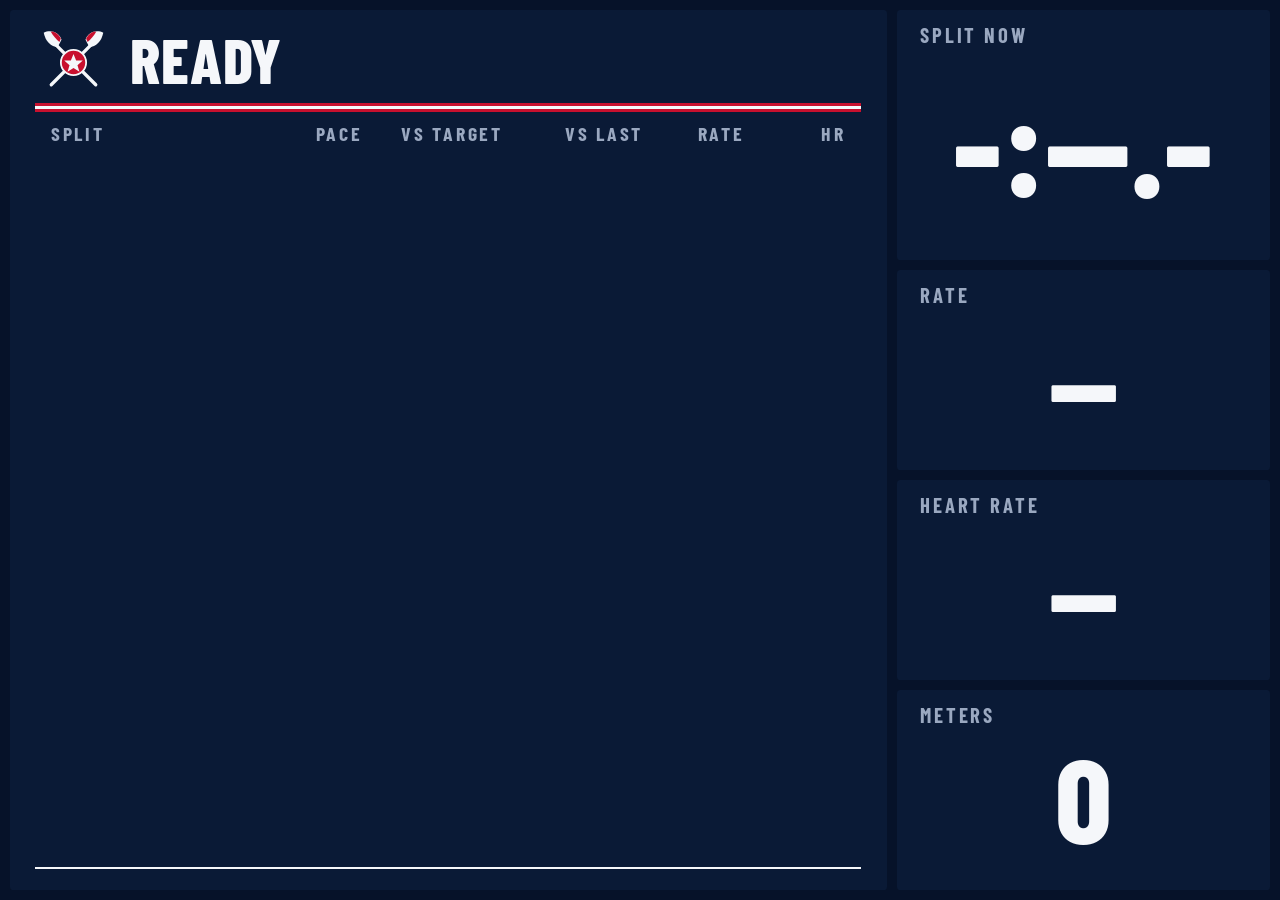
==== tv/index.html @ a784ba69 "TV: race-broadcast design pass and crossed-oars icon (#21) Navy ground, white type, red as the accen" ====
<!DOCTYPE html>
<html lang="en">
    <head>
        <meta charset="utf-8">
        <meta name="viewport" content="width=device-width, initial-scale=1.0">
        <title>Erg TV</title>

        <script src="../lib/pm5-ble.js"></script>
        <script src="../lib/pm5-native.js"></script>
        <script src="../lib/pm5-mock.js"></script>
        <script src="../lib/mock-data/csv-source.js"></script>
        <script src="../lib/pm5-fields.js"></script>
        <script src="../ui/wake-lock.js"></script>
        <script src="tv-logic.js"></script>
        <script src="splits.js"></script>
        <script src="summary.js"></script>
        <script src="app.js"></script>

        <link rel="stylesheet" href="style.css">
    </head>

    <body>
        <!-- Only shown in a desktop browser. On the TV the app connects by itself. -->
        <header id="toolbar" hidden>
            <div class="group">
                <select id="transport" aria-label="Connection">
                    <option value="bluetooth">Bluetooth</option>
                    <option value="mock">Demo workout</option>
                </select>
                <button id="connect" class="primary">Connect</button>
                <button id="fullscreen">Full screen</button>
            </div>
            <div class="group hint">← → session · ↑ ↓ shift target 0.5s · Enter help</div>
        </header>

        <main id="board">
            <section id="breakdown">
                <div class="bd-head">
                    <div class="bd-titles">
                        <img class="brand" src="img/crest.svg" alt="">
                        <div>
                            <div id="bd-title">Ready</div>
                            <div id="bd-sub"></div>
                        </div>
                    </div>
                    <div class="bd-target">
                        <div id="target-label"></div>
                        <div id="target-text"></div>
                        <div id="plan-warn" hidden></div>
                    </div>
                </div>
                <div class="bd-cols">
                    <span>Split</span><span>Pace</span><span>vs target</span><span>vs last</span><span>Rate</span><span>HR</span>
                </div>
                <div id="bd-rows"></div>
                <div class="bd-foot">
                    <div id="bd-avg"></div>
                    <div id="bd-pieces"></div>
                </div>
            </section>

            <aside id="live">
                <div class="live-tile split" data-status="none">
                    <div class="lbl"><span id="split-label">Split now</span></div>
                    <div id="pace" class="big">-:--.-</div>
                    <div id="pace-delta" class="sub"></div>
                </div>
                <div class="live-tile rate" data-status="none">
                    <div class="lbl"><span>Rate</span><span id="rate-target"></span></div>
                    <div id="rate" class="big">--</div>
                </div>
                <div class="live-tile hr" data-zone="0">
                    <div class="lbl"><span>Heart rate</span><span id="hr-zone"></span></div>
                    <div id="hr" class="big">--</div>
                </div>
                <div class="live-tile togo">
                    <div class="lbl"><span id="togo-label">Meters</span></div>
                    <div id="togo" class="big">0</div>
                    <div id="boat" class="sub"></div>
                </div>
            </aside>

            <div id="conn" hidden>
                <div id="conn-title"></div>
                <div id="conn-sub"></div>
            </div>

            <div id="help" hidden>
                <h2>Remote</h2>
                <p><b>← →</b> change session type</p>
                <p><b>↑ ↓</b> make today's target 0.5s faster or slower</p>
                <p class="muted">Arrows are locked while a piece is under way.</p>
                <p><b>OK</b> show this help</p>
                <p><b>Back</b> close the app (this frees the PM5 for ErgData)</p>
                <p id="help-version" class="muted"></p>
            </div>
        </main>
    </body>
</html>
---- tv/style.css ----
/* Erg TV: read from the erg, across the room. Dark only. Everything is
   sized in vh/vmin so a 1080p TV (960x540 CSS px at 2x) and a 4K monitor
   look the same. */

*, *::before, *::after { box-sizing: border-box; margin: 0; padding: 0; }

:root {
    /* Race-broadcast palette: navy ground, white type, red as the accent
       (rules, logo, lane marker). Status colours are tuned to sit on navy
       and stay distinct from the accent red. */
    --bg:       #061229;
    --tile:     #0a1a36;
    --edge:     rgba(255,255,255,.10);
    --text:     #f5f7fa;
    --muted:    #9aa8c0;
    --dim:      #4a5a78;
    --accent:   #c8102e;
    --on:       #34d17f;
    --slow:     #ffb020;
    --way-slow: #ff5b5b;
    --fast:     #5cc8ff;
    --z1: #9aa8c0; --z2: #34d17f; --z3: #f2d13a; --z4: #ff8a3d; --z5: #ff5b5b;
    --gap: 1.1vmin;
    --radius: .4vmin;
    --num: "Barlow Condensed", "Roboto Condensed", "Arial Narrow", system-ui, sans-serif;
}

@font-face { font-family: "Barlow Condensed"; font-weight: 600; font-display: block; src: url(fonts/barlow-condensed-latin-600-normal.woff2) format("woff2"); }
@font-face { font-family: "Barlow Condensed"; font-weight: 700; font-display: block; src: url(fonts/barlow-condensed-latin-700-normal.woff2) format("woff2"); }
@font-face { font-family: "Barlow Condensed"; font-weight: 800; font-display: block; src: url(fonts/barlow-condensed-latin-800-normal.woff2) format("woff2"); }

html, body { height: 100%; }
body {
    background: var(--bg);
    color: var(--text);
    font-family: system-ui, -apple-system, Roboto, "Segoe UI", sans-serif;
    font-variant-numeric: tabular-nums;
    overflow: hidden;
}

/* ---------- desktop toolbar ---------- */
#toolbar {
    position: fixed; inset: 0 0 auto 0; z-index: 20;
    display: flex; flex-wrap: wrap; gap: 12px; align-items: center; justify-content: space-between;
    padding: 8px 16px; font-size: 14px;
    background: rgba(5,6,8,.94); border-bottom: 1px solid var(--edge);
    transition: opacity .4s, transform .4s;
}
#toolbar[hidden] { display: none; }
body.toolbar-hidden #toolbar { opacity: 0; transform: translateY(-100%); pointer-events: none; }
#toolbar .group { display: flex; gap: 8px; align-items: center; }
#toolbar .hint { color: var(--muted); }
select, button { font: inherit; color: var(--text); background: var(--tile); border: 1px solid var(--edge); border-radius: 8px; padding: 6px 10px; cursor: pointer; }
button.primary { background: var(--accent); border-color: var(--accent); }

/* ---------- board ---------- */
#board {
    position: relative; height: 100vh; padding: var(--gap);
    display: grid; gap: var(--gap);
    grid-template-columns: 2.35fr 1fr;
}
body.has-toolbar:not(.toolbar-hidden) #board { padding-top: 56px; }

/* Numbers and labels use the condensed broadcast face; prose stays system. */
#bd-title, #target-text, .bd-cols, .row, .bd-foot, .lbl, .big, #conn-title, #toast { font-family: var(--num); }

/* ---------- breakdown (the hero) ---------- */
#breakdown {
    background: var(--tile); border-radius: var(--radius);
    padding: 1.6vh 2vw 1.4vh; min-height: 0; min-width: 0;
    display: grid; grid-template-rows: auto auto 1fr auto; grid-template-columns: minmax(0, 1fr); gap: 1vh;
    overflow: hidden;
}
.bd-head {
    display: flex; justify-content: space-between; align-items: flex-end; gap: 2vw;
    padding-bottom: 1.2vh; position: relative;
}
/* red-white-red rule under the header, like a broadcast lower third */
.bd-head::after {
    content: ""; position: absolute; left: 0; right: 0; bottom: 0; height: .9vh;
    background: linear-gradient(var(--accent) 0 33%, var(--text) 33% 66%, var(--accent) 66%);
}
.bd-titles { display: flex; align-items: center; gap: 1.4vw; min-width: 0; }
.brand { width: 8.5vh; height: 8.5vh; flex: none; }
#bd-title { font-size: 7vh; font-weight: 800; letter-spacing: .01em; line-height: .95; white-space: nowrap; text-transform: uppercase; }
#bd-sub { font-size: 2.7vh; color: var(--muted); font-weight: 600; margin-top: .5vh; white-space: nowrap; }
.bd-target { text-align: right; min-width: 0; }
.bd-target > div { overflow: hidden; text-overflow: ellipsis; }
#target-label { font-size: 2.4vh; color: var(--muted); font-weight: 600; white-space: nowrap; }
#target-text { font-size: 4.6vh; font-weight: 700; white-space: nowrap; letter-spacing: .01em; }
#plan-warn { font-size: 2.3vh; font-weight: 700; color: var(--slow); margin-top: .5vh; white-space: nowrap; }
#plan-warn[hidden] { display: none; }

.bd-cols, .row {
    display: grid;
    grid-template-columns: 1.1fr 1.6fr 1.15fr 1.15fr .8fr .8fr;
    align-items: center; column-gap: 1vw;
}
.bd-cols { font-size: 2.2vh; font-weight: 700; letter-spacing: .14em; text-transform: uppercase; color: var(--muted); padding: 0 1.2vw; }
.bd-cols span:not(:first-child), .row > span:not(:first-child) { text-align: right; }

#bd-rows {
    --rows: 8;
    min-height: 0; display: grid; gap: 0;
    grid-template-rows: repeat(var(--rows), 1fr);
    font-size: min(8vh, calc(46vh / var(--rows)));
}
/* rows are lanes: hairline dividers, no pills */
.row {
    position: relative; padding: 0 1.2vw; min-height: 0;
    font-weight: 700; line-height: 1; white-space: nowrap; overflow: hidden;
    border-top: 1px solid var(--edge);
}
.row .mark { color: var(--muted); font-size: .7em; font-weight: 600; letter-spacing: .02em; }
.row .rate, .row .hr { color: var(--muted); font-size: .78em; font-weight: 600; }
.row .vs { font-size: .78em; }
.row.future { color: var(--dim); }
.row.future .pace { font-weight: 600; }
/* current split = the highlighted lane, red marker on the left */
.row.current { box-shadow: inset .7vmin 0 0 var(--accent); }

.pace[data-status="on"], .vs[data-status="on"] { color: var(--on); }
.pace[data-status="slow"], .vs[data-status="slow"] { color: var(--slow); }
.pace[data-status="way-slow"], .vs[data-status="way-slow"] { color: var(--way-slow); }
.pace[data-status="fast"], .vs[data-status="fast"] { color: var(--fast); }
.vs[data-dir="better"] { color: var(--on); }
.vs[data-dir="worse"] { color: var(--slow); }
.vs[data-dir="same"] { color: var(--muted); }

.bd-foot {
    display: flex; justify-content: space-between; gap: 2vw; font-size: 3.4vh; font-weight: 700; align-items: baseline;
    border-top: .3vh solid var(--text); padding-top: 1vh; letter-spacing: .02em;
}
#bd-avg .muted, #bd-pieces .muted { color: var(--muted); font-weight: 600; }
#bd-pieces { color: var(--muted); font-weight: 600; text-align: right; white-space: nowrap; overflow: hidden; text-overflow: ellipsis; }

/* ---------- live strip ---------- */
#live { display: grid; gap: var(--gap); grid-template-rows: 1.25fr 1fr 1fr 1fr; min-height: 0; }
/* status lives in one place per tile: a bar down the left edge and the number's colour */
.live-tile {
    position: relative; background: var(--tile); border-radius: var(--radius);
    display: flex; flex-direction: column; justify-content: center; align-items: center; min-height: 0; overflow: hidden;
    --bar: transparent;
    box-shadow: inset .9vmin 0 0 var(--bar);
    transition: box-shadow .3s;
}
.lbl {
    position: absolute; top: 1.3vh; left: 1.8vw; right: 1.4vw; display: flex; justify-content: space-between;
    font-size: 2.3vh; font-weight: 700; letter-spacing: .14em; text-transform: uppercase; color: var(--muted); white-space: nowrap;
}
.big { font-size: 13vh; font-weight: 800; line-height: .9; letter-spacing: 0; margin-top: 2.4vh; white-space: nowrap; }
.split .big { font-size: 16vh; }
.sub { font-size: 2.6vh; font-weight: 600; color: var(--muted); margin-top: .8vh; white-space: nowrap; }

.live-tile[data-status="on"] { --bar: var(--on); } .live-tile[data-status="on"] .big { color: var(--on); }
.live-tile[data-status="slow"] { --bar: var(--slow); } .live-tile[data-status="slow"] .big { color: var(--slow); }
.live-tile[data-status="way-slow"] { --bar: var(--way-slow); } .live-tile[data-status="way-slow"] .big { color: var(--way-slow); }
.live-tile[data-status="fast"] { --bar: var(--fast); } .live-tile[data-status="fast"] .big { color: var(--fast); }
.live-tile.rate[data-status="low"] { --bar: var(--slow); } .live-tile.rate[data-status="low"] .big { color: var(--slow); }
.live-tile.rate[data-status="high"] { --bar: var(--fast); } .live-tile.rate[data-status="high"] .big { color: var(--fast); }
.live-tile[data-status="rest"] { --bar: var(--text); } .live-tile[data-status="rest"] .big { color: var(--text); }
.hr[data-zone="1"] .big { color: var(--z1); }
.hr[data-zone="2"] { --bar: var(--z2); } .hr[data-zone="2"] .big { color: var(--z2); }
.hr[data-zone="3"] { --bar: var(--z3); } .hr[data-zone="3"] .big { color: var(--z3); }
.hr[data-zone="4"] { --bar: var(--z4); } .hr[data-zone="4"] .big { color: var(--z4); }
.hr[data-zone="5"] { --bar: var(--z5); } .hr[data-zone="5"] .big { color: var(--z5); }

/* ---------- overlays ---------- */
#conn {
    position: absolute; left: 50%; bottom: 3vh; transform: translateX(-50%); z-index: 10;
    background: rgba(6,18,41,.97); border-top: .6vh solid var(--accent); border-radius: var(--radius);
    padding: 1.6vh 3vw; text-align: center; max-width: 80vw; box-shadow: 0 1vh 4vh rgba(0,0,0,.5);
}
#conn[hidden] { display: none; }
#conn-title { font-size: 4.4vh; font-weight: 800; letter-spacing: .02em; }
#conn-sub { font-size: 2.6vh; color: var(--muted); margin-top: .6vh; font-weight: 600; }

#help {
    position: absolute; inset: 12vh 25vw; z-index: 11; background: rgba(6,18,41,.98);
    border-top: .6vh solid var(--accent); border-radius: var(--radius); padding: 4vh 3vw;
    font-size: 3vh; line-height: 1.6; box-shadow: 0 1vh 4vh rgba(0,0,0,.5);
}
#help[hidden] { display: none; }
#help h2 { font-size: 4vh; margin-bottom: 2vh; font-family: var(--num); text-transform: uppercase; letter-spacing: .04em; }
#help b { display: inline-block; min-width: 6vw; }
#help .muted { color: var(--muted); font-size: 2.2vh; margin-top: 2vh; }

#toast {
    position: absolute; top: 3vh; left: 50%; transform: translateX(-50%); z-index: 12;
    background: rgba(6,18,41,.97); border-top: .6vh solid var(--accent); border-radius: var(--radius);
    padding: 1.4vh 3vw; font-size: 3.6vh; font-weight: 700; letter-spacing: .02em; transition: opacity .4s;
    box-shadow: 0 1vh 4vh rgba(0,0,0,.5);
}
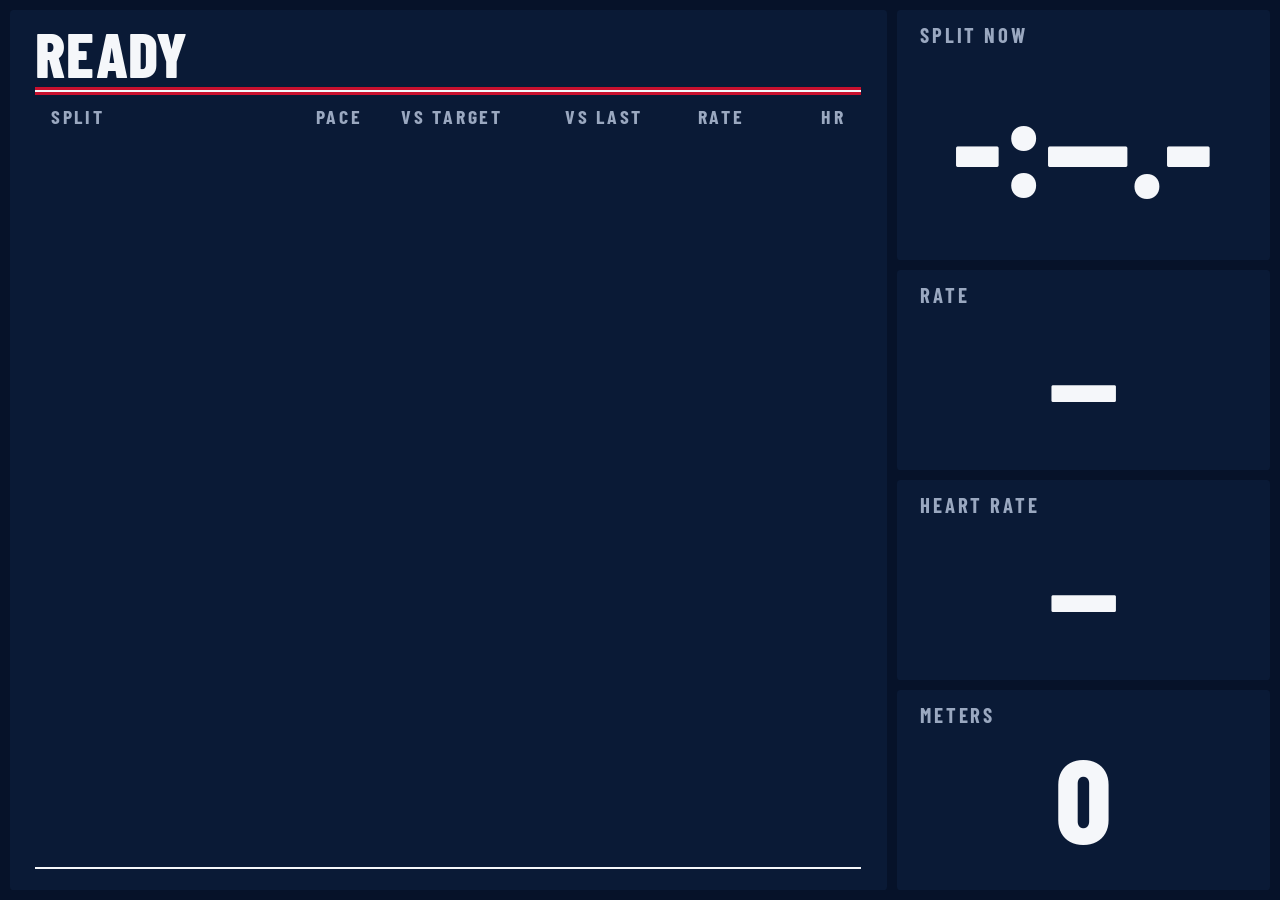
==== commit 88c9c5f0: "Merge pull request #20 from noluckmurphy/claude/tv-summary Save an end-of-workout summary to GitHub " ====
--- a/tv/index.html
+++ b/tv/index.html
@@ -37,11 +37,8 @@
             <section id="breakdown">
                 <div class="bd-head">
                     <div class="bd-titles">
-                        <img class="brand" src="img/crest.svg" alt="">
-                        <div>
-                            <div id="bd-title">Ready</div>
-                            <div id="bd-sub"></div>
-                        </div>
+                        <div id="bd-title">Ready</div>
+                        <div id="bd-sub"></div>
                     </div>
                     <div class="bd-target">
                         <div id="target-label"></div>
--- a/tv/style.css
+++ b/tv/style.css
@@ -66,6 +66,7 @@
 
 /* ---------- breakdown (the hero) ---------- */
 #breakdown {
+    position: relative;
     background: var(--tile); border-radius: var(--radius);
     padding: 1.6vh 2vw 1.4vh; min-height: 0; min-width: 0;
     display: grid; grid-template-rows: auto auto 1fr auto; grid-template-columns: minmax(0, 1fr); gap: 1vh;
@@ -191,3 +192,18 @@
     padding: 1.4vh 3vw; font-size: 3.6vh; font-weight: 700; letter-spacing: .02em; transition: opacity .4s;
     box-shadow: 0 1vh 4vh rgba(0,0,0,.5);
 }
+
+/* ---------- rest coaching cards (#10) ---------- */
+#coach {
+    position: absolute; left: 2vw; right: 2vw; top: 17vh; bottom: 8vh; z-index: 5;
+    background: var(--tile); border-top: .6vh solid var(--accent); border-radius: var(--radius);
+    padding: 2.6vh 2.4vw; display: flex; flex-direction: column; box-shadow: 0 1vh 4vh rgba(0,0,0,.5);
+}
+#coach[hidden] { display: none; }
+.coach-head { display: flex; justify-content: space-between; align-items: baseline; font-family: var(--num); text-transform: uppercase; }
+#coach-title { font-size: 5.6vh; font-weight: 800; letter-spacing: .02em; }
+#coach-page { font-size: 2.6vh; font-weight: 700; color: var(--muted); letter-spacing: .14em; }
+#coach-lines { list-style: none; margin-top: 2.4vh; flex: 1; display: flex; flex-direction: column; gap: 2vh; }
+#coach-lines li { font-size: 3.8vh; font-weight: 600; line-height: 1.25; padding-left: 2vw; position: relative; }
+#coach-lines li::before { content: ""; position: absolute; left: 0; top: .55em; width: .9vw; height: .9vw; background: var(--accent); }
+.coach-hint { font-size: 2.2vh; color: var(--muted); font-weight: 600; }
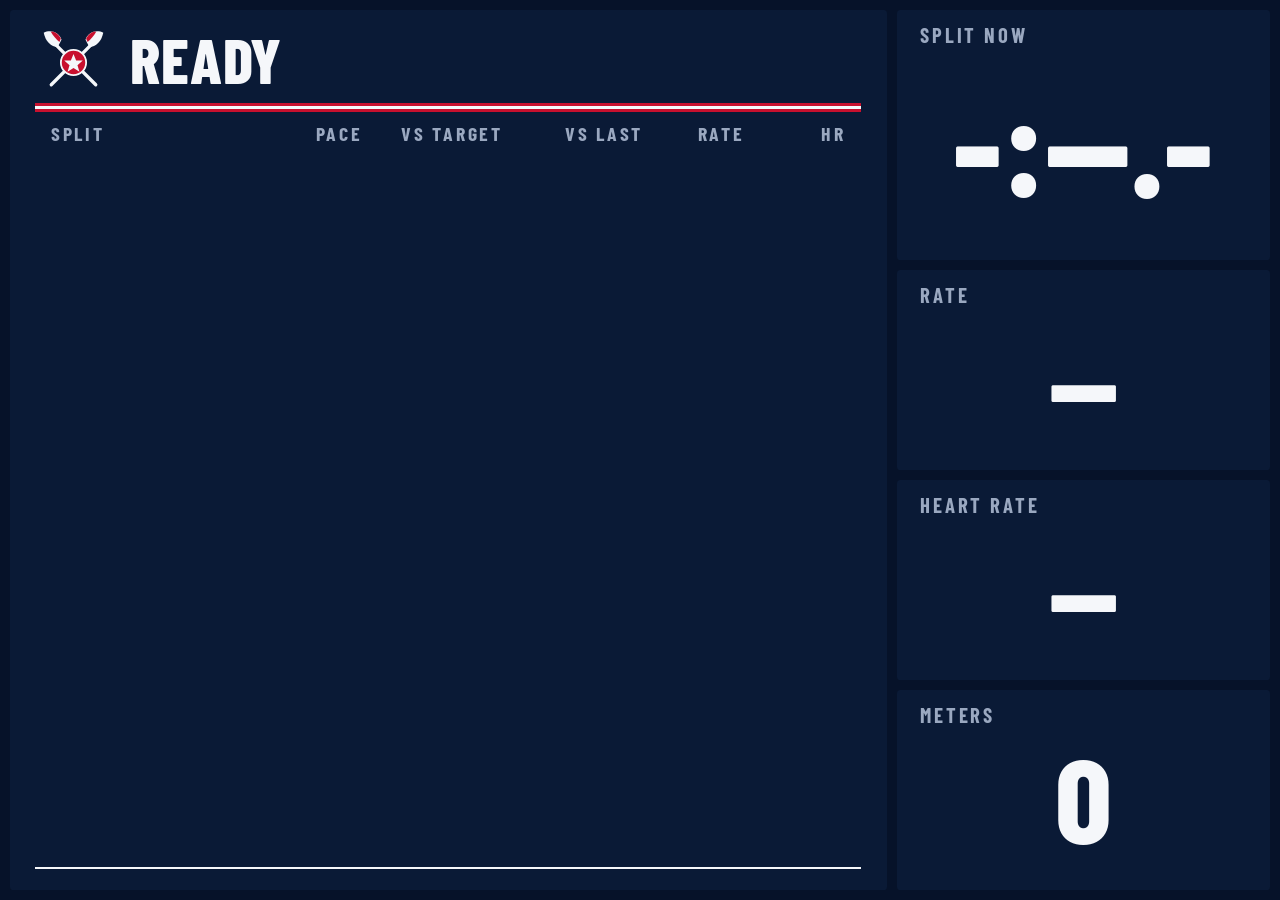
==== commit 0d281ca9: "Merge pull request #22 from noluckmurphy/claude/tv-design Race-broadcast design pass and crossed-oar" ====
--- a/tv/index.html
+++ b/tv/index.html
@@ -37,8 +37,11 @@
             <section id="breakdown">
                 <div class="bd-head">
                     <div class="bd-titles">
-                        <div id="bd-title">Ready</div>
-                        <div id="bd-sub"></div>
+                        <img class="brand" src="img/crest.svg" alt="">
+                        <div>
+                            <div id="bd-title">Ready</div>
+                            <div id="bd-sub"></div>
+                        </div>
                     </div>
                     <div class="bd-target">
                         <div id="target-label"></div>
--- a/tv/style.css
+++ b/tv/style.css
@@ -66,7 +66,6 @@
 
 /* ---------- breakdown (the hero) ---------- */
 #breakdown {
-    position: relative;
     background: var(--tile); border-radius: var(--radius);
     padding: 1.6vh 2vw 1.4vh; min-height: 0; min-width: 0;
     display: grid; grid-template-rows: auto auto 1fr auto; grid-template-columns: minmax(0, 1fr); gap: 1vh;
@@ -192,18 +191,3 @@
     padding: 1.4vh 3vw; font-size: 3.6vh; font-weight: 700; letter-spacing: .02em; transition: opacity .4s;
     box-shadow: 0 1vh 4vh rgba(0,0,0,.5);
 }
-
-/* ---------- rest coaching cards (#10) ---------- */
-#coach {
-    position: absolute; left: 2vw; right: 2vw; top: 17vh; bottom: 8vh; z-index: 5;
-    background: var(--tile); border-top: .6vh solid var(--accent); border-radius: var(--radius);
-    padding: 2.6vh 2.4vw; display: flex; flex-direction: column; box-shadow: 0 1vh 4vh rgba(0,0,0,.5);
-}
-#coach[hidden] { display: none; }
-.coach-head { display: flex; justify-content: space-between; align-items: baseline; font-family: var(--num); text-transform: uppercase; }
-#coach-title { font-size: 5.6vh; font-weight: 800; letter-spacing: .02em; }
-#coach-page { font-size: 2.6vh; font-weight: 700; color: var(--muted); letter-spacing: .14em; }
-#coach-lines { list-style: none; margin-top: 2.4vh; flex: 1; display: flex; flex-direction: column; gap: 2vh; }
-#coach-lines li { font-size: 3.8vh; font-weight: 600; line-height: 1.25; padding-left: 2vw; position: relative; }
-#coach-lines li::before { content: ""; position: absolute; left: 0; top: .55em; width: .9vw; height: .9vw; background: var(--accent); }
-.coach-hint { font-size: 2.2vh; color: var(--muted); font-weight: 600; }
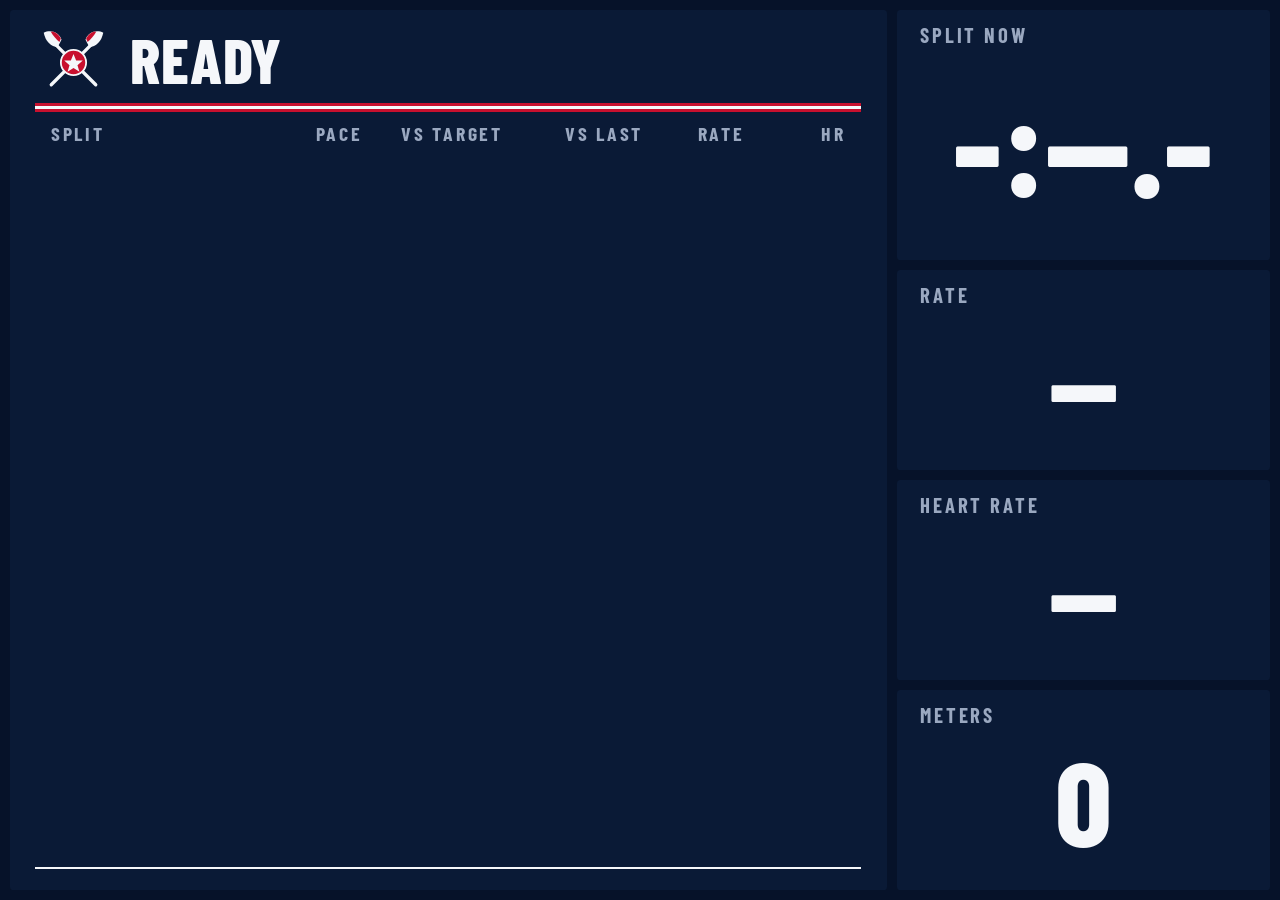
==== commit 6ead308c: "Pace boat: TV-set boat in PM5-only mode and inside the plan band (#29) The PM5 doesn't send its pace" ====
--- a/tv/index.html
+++ b/tv/index.html
@@ -14,6 +14,8 @@
         <script src="tv-logic.js"></script>
         <script src="splits.js"></script>
         <script src="summary.js"></script>
+        <script src="coach.js"></script>
+        <script src="wods.js"></script>
         <script src="app.js"></script>
 
         <link rel="stylesheet" href="style.css">
@@ -53,6 +55,21 @@
                     <span>Split</span><span>Pace</span><span>vs target</span><span>vs last</span><span>Rate</span><span>HR</span>
                 </div>
                 <div id="bd-rows"></div>
+                <div id="coach" hidden>
+                    <div class="coach-head"><span id="coach-title"></span><span id="coach-page"></span></div>
+                    <ul id="coach-lines"></ul>
+                    <div class="coach-hint">← → more cards · OK hide</div>
+                </div>
+                <div id="wods" hidden>
+                    <div class="coach-head"><span id="wods-title"></span><span id="wods-page"></span></div>
+                    <ul id="wods-list"></ul>
+                    <div class="coach-hint">↑ ↓ shorter / longer · ← → session type · Concept2 Workouts of the Day</div>
+                </div>
+                <div id="rpe" hidden>
+                    <div class="rpe-head"><span>RPE</span><span id="rpe-word"></span></div>
+                    <div id="rpe-scale"></div>
+                    <div id="rpe-hint"></div>
+                </div>
                 <div class="bd-foot">
                     <div id="bd-avg"></div>
                     <div id="bd-pieces"></div>
@@ -76,7 +93,10 @@
                 <div class="live-tile togo">
                     <div class="lbl"><span id="togo-label">Meters</span></div>
                     <div id="togo" class="big">0</div>
-                    <div id="boat" class="sub"></div>
+                    <div id="boat" hidden>
+                        <div id="boat-strip"><span id="boat-mark"></span><span id="boat-you"></span></div>
+                        <div id="boat-text" class="sub"></div>
+                    </div>
                 </div>
             </aside>
 
@@ -88,9 +108,12 @@
             <div id="help" hidden>
                 <h2>Remote</h2>
                 <p><b>← →</b> change session type</p>
-                <p><b>↑ ↓</b> make today's target 0.5s faster or slower</p>
-                <p class="muted">Arrows are locked while a piece is under way.</p>
+                <p><b>↑ ↓</b> move the pace boat 0.5s faster or slower (it stays inside today's band)</p>
+                <p class="muted">PM5 only: no targets until you set a boat with ↑ (starts at 2:10, ±1s band; ↓ past 3:00 turns it off). Before you start, ↑ ↓ flip through Concept2 workout ideas by length.</p>
+                <p class="muted">Arrows are locked while a piece is under way (except the boat in PM5 only).</p>
                 <p><b>OK</b> show this help</p>
+                <p class="muted">In a long rest, coaching cards show up: ← → flip them, OK hides or brings them back.</p>
+                <p class="muted">When the workout's done: ← → or the number keys set your RPE (0 = 10), OK saves.</p>
                 <p><b>Back</b> close the app (this frees the PM5 for ErgData)</p>
                 <p id="help-version" class="muted"></p>
             </div>
--- a/tv/style.css
+++ b/tv/style.css
@@ -66,6 +66,7 @@
 
 /* ---------- breakdown (the hero) ---------- */
 #breakdown {
+    position: relative;
     background: var(--tile); border-radius: var(--radius);
     padding: 1.6vh 2vw 1.4vh; min-height: 0; min-width: 0;
     display: grid; grid-template-rows: auto auto 1fr auto; grid-template-columns: minmax(0, 1fr); gap: 1vh;
@@ -88,6 +89,16 @@
 .bd-target > div { overflow: hidden; text-overflow: ellipsis; }
 #target-label { font-size: 2.4vh; color: var(--muted); font-weight: 600; white-space: nowrap; }
 #target-text { font-size: 4.6vh; font-weight: 700; white-space: nowrap; letter-spacing: .01em; }
+/* pace boat (#29): tick on the band in the header, race strip in the meters tile */
+.band-bar { display: inline-block; position: relative; width: 4.2vw; height: .9vh; margin: 0 .5vw; background: rgba(255,255,255,.18); border-radius: .45vh; vertical-align: middle; }
+.band-tick { position: absolute; top: -.8vh; width: .3vw; height: 2.5vh; margin-left: -.15vw; background: var(--accent); border-radius: .2vh; }
+#boat { width: 70%; margin-top: .6vh; }
+#boat-strip { position: relative; height: 1.4vh; background: rgba(255,255,255,.10); border-radius: .7vh; }
+#boat-mark { position: absolute; left: 50%; top: -.2vh; width: 1.8vh; height: 1.8vh; margin-left: -.9vh; border: .25vh solid #fff; border-radius: 50%; box-sizing: border-box; }
+#boat-you { position: absolute; top: -.2vh; width: 1.8vh; height: 1.8vh; margin-left: -.9vh; border-radius: 50%; background: var(--muted); transition: left .3s; }
+#boat-you[data-side="ahead"] { background: var(--on); }
+#boat-you[data-side="behind"] { background: var(--slow); }
+#boat-text { text-align: center; margin-top: .4vh; }
 #plan-warn { font-size: 2.3vh; font-weight: 700; color: var(--slow); margin-top: .5vh; white-space: nowrap; }
 #plan-warn[hidden] { display: none; }
 
@@ -186,8 +197,53 @@
 #help .muted { color: var(--muted); font-size: 2.2vh; margin-top: 2vh; }
 
 #toast {
-    position: absolute; top: 3vh; left: 50%; transform: translateX(-50%); z-index: 12;
+    /* centred over the split table, clear of the header targets and the live tiles */
+    position: absolute; top: 50%; left: 35%; transform: translate(-50%, -50%); z-index: 12;
     background: rgba(6,18,41,.97); border-top: .6vh solid var(--accent); border-radius: var(--radius);
     padding: 1.4vh 3vw; font-size: 3.6vh; font-weight: 700; letter-spacing: .02em; transition: opacity .4s;
     box-shadow: 0 1vh 4vh rgba(0,0,0,.5);
 }
+
+/* ---------- rest coaching cards (#10) ---------- */
+#coach, #wods {
+    position: absolute; left: 2vw; right: 2vw; top: 17vh; bottom: 8vh; z-index: 5;
+    background: var(--tile); border-top: .6vh solid var(--accent); border-radius: var(--radius);
+    padding: 2.6vh 2.4vw; display: flex; flex-direction: column; box-shadow: 0 1vh 4vh rgba(0,0,0,.5);
+}
+#coach[hidden], #wods[hidden] { display: none; }
+.coach-head { display: flex; justify-content: space-between; align-items: baseline; font-family: var(--num); text-transform: uppercase; }
+#coach-title { font-size: 5.6vh; font-weight: 800; letter-spacing: .02em; }
+#coach-page { font-size: 2.6vh; font-weight: 700; color: var(--muted); letter-spacing: .14em; }
+#coach-lines { list-style: none; margin-top: 2.4vh; flex: 1; display: flex; flex-direction: column; gap: 2vh; }
+#coach-lines li { font-size: 3.8vh; font-weight: 600; line-height: 1.25; padding-left: 2vw; position: relative; }
+#coach-lines li::before { content: ""; position: absolute; left: 0; top: .55em; width: .9vw; height: .9vw; background: var(--accent); }
+.coach-hint { font-size: 2.2vh; color: var(--muted); font-weight: 600; }
+
+/* ---------- RPE picker on the summary screen ---------- */
+#rpe {
+    position: absolute; left: 2vw; right: 2vw; bottom: 8vh; z-index: 5;
+    background: var(--bg); border-top: .6vh solid var(--accent); border-radius: var(--radius);
+    padding: 2vh 2vw; box-shadow: 0 1vh 4vh rgba(0,0,0,.5);
+}
+#rpe[hidden] { display: none; }
+.rpe-head { display: flex; justify-content: space-between; align-items: baseline; font-family: var(--num); text-transform: uppercase; }
+.rpe-head span:first-child { font-size: 5vh; font-weight: 800; letter-spacing: .02em; }
+#rpe-word { font-size: 4vh; font-weight: 700; color: var(--muted); }
+#rpe-scale { display: grid; grid-template-columns: repeat(10, 1fr); gap: .8vw; margin: 1.6vh 0 1.2vh; }
+#rpe-scale span {
+    font-family: var(--num); font-size: 5.4vh; font-weight: 800; text-align: center; padding: 1vh 0;
+    border-radius: var(--radius); background: var(--tile); color: var(--muted);
+}
+#rpe-scale span.on { background: var(--accent); color: #fff; }
+#rpe-hint { font-size: 2.7vh; color: var(--muted); font-weight: 600; white-space: nowrap; overflow: hidden; text-overflow: ellipsis; }
+
+/* ---------- PM5-only workout ideas ---------- */
+#wods-title { font-size: 5.6vh; font-weight: 800; letter-spacing: .02em; }
+#wods-page { font-size: 2.8vh; font-weight: 700; color: var(--muted); letter-spacing: .1em; white-space: pre; }
+/* two columns of cards; every line wraps instead of being cut off */
+#wods-list { list-style: none; margin-top: 1.6vh; flex: 1; display: grid; grid-template-columns: 1fr 1fr; grid-auto-rows: min-content; gap: 1.6vh 1.6vw; overflow: hidden; }
+#wods-list li { border-left: .5vw solid var(--accent); padding: .4vh 0 .4vh 1vw; }
+.wod-head { display: flex; justify-content: space-between; gap: 1vw; font-family: var(--num); font-size: 3.4vh; font-weight: 700; line-height: 1.1; }
+.wod-min { color: var(--muted); white-space: nowrap; }
+.wod-pm5 { font-size: 2.3vh; font-weight: 700; margin-top: .4vh; line-height: 1.2; }
+.wod-how { font-size: 2.3vh; color: var(--muted); font-weight: 600; line-height: 1.2; }
